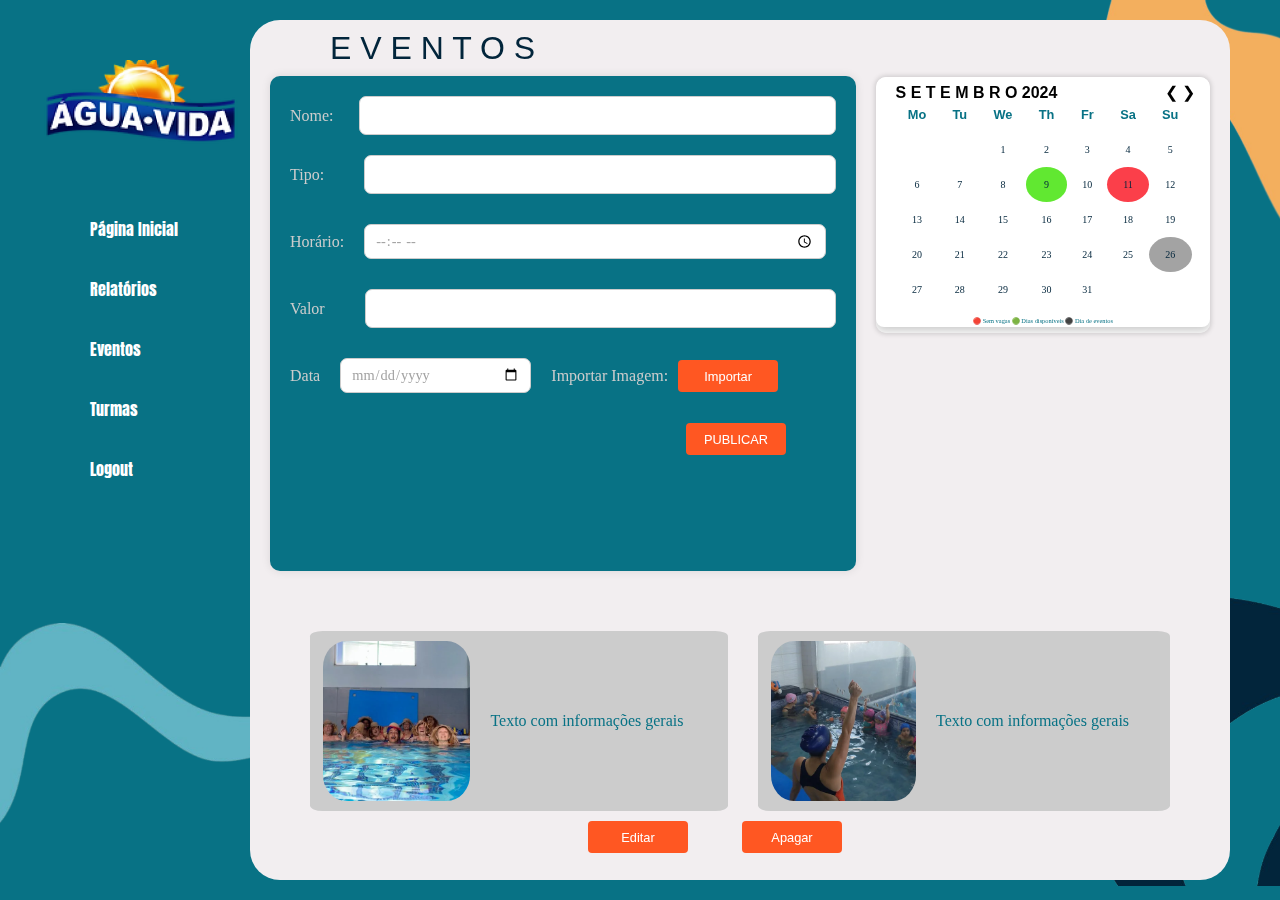
==== adm_dashboard/eventos.html @ 8c6cc9de "Add files via upload" ====
<!DOCTYPE html>
<html lang="pr-br">
  <head>
    <meta charset="UTF-8" />
    <meta name="viewport" content="width=device-width, initial-scale=1.0" />
    <title>Página Intranet</title>
    <link rel="stylesheet" href="style.css" />
  </head>

  <body>
    <div class="bg3">
      <img src="/adm_dashboard/img/backlaranja.png" alt="" />
    </div>

    <div class="container">
      <div class="navigation">
        <img src="img/logo.png" alt="" />
        <ul>
          <li>
            <a href="index.html">
              <span class="title">Página Inicial</span>
            </a>
          </li>
          <li>
            <a href="relatorio.html">
              <span class="title">Relatórios</span>
            </a>
          </li>
          <li>
            <a href="eventos.html">
              <span class="title">Eventos</span>
            </a>
          </li>
          <li>
            <a href="turmas.html">
              <span class="title">Turmas</span>
            </a>
          </li>
          <li>
            <a href="/login_user.html">
              <span class="title">Logout</span>
            </a>
          </li>
        </ul>
        <div class="bg1">
          <img src="/adm_dashboard/img/backazulc.png" alt="" />
        </div>
      </div>
    </div>

    <div class="main">
       <h1 class="tituloturma">E V E N T O S</h1>
       <div class="conteudo">
      <div class="cardBoxevent">
       
        <form action="" method="">
          <div class="form-group">
            <div class="input-group">
              <label for="nome" >Nome:</label>
              <input type="text" id="nome" name="nome" class="nome" required/>
            </div>
            <div class="input-group">
              <label for="tipo">Tipo: </label>
                <input type="text" id="tipo" name="tipo" required/>
            </div>
              <div class="input-group">
                <label for="horario">Horário:</label>
                <input type="time" id="horario" name="horario" required/>
              </div>

              <div class="input-group">
                <label for="horario">Valor</label>
                <input type="text" id="horario" name="horario" required/>
              </div>
              <div class="input-group">
                <label for="horario">Data</label>
                <input type="date" id="horario" name="date" required/>
                <label for="importar">Importar Imagem: </label>
                <div class="buttonp">
                  <button>Importar</button>
              </div>
              </div>
              <div class="buttonp">
                <button>PUBLICAR</button>
            </div>
              </div>
            </div>
            <div class="card2">
              <div class="calendario">
          
                <div class="mes-ano">
                    S E T E M B R O 2024
                </div>
                <div class="setas">
                    <span class="ant-mes" onclick="changeMonth(-1)">❮</span>
                    <span class="prox-mex" onclick="changeMonth(1)">❯</span>
                </div>
                    
                <table class="nome-mes">
                  <thead>
                    <tr>
                      <th>Mo</th>
                      <th>Tu</th>
                      <th>We</th>
                      <th>Th</th>
                      <th>Fr</th>
                      <th>Sa</th>
                      <th>Su</th>
                    </tr>
                  </thead>
                  <tbody class="dias">
                    <tr>
                        <td></td>
                        <td></td>
                        <td>1</td>
                        <td>2</td>
                        <td>3</td>
                        <td>4</td>
                        <td>5</td>
                    </tr>
                    <tr>
                        <td>6</td>
                        <td>7</td>
                        <td>8</td>
                        <td class="disponivel">9</td>
                        <td>10</td>
                        <td class="ocupado">11</td>
                        <td>12</td>
                    </tr>
                    <tr>
                        <td>13</td>
                        <td>14</td>
                        <td>15</td>
                        <td>16</td>
                        <td>17</td>
                        <td>18</td>
                        <td>19</td>
                    </tr>
                    <tr>
                        <td>20</td>
                        <td>21</td>
                        <td>22</td>
                        <td>23</td>
                        <td>24</td>
                        <td>25</td>
                        <td class="inativo">26</td>
                    </tr>
                    <tr>
                        <td>27</td>
                        <td>28</td>
                        <td>29</td>
                        <td>30</td>
                        <td>31</td>
                        <td></td>
                        <td></td>
                    </tr>
                  </tbody>
                </table>
                <p class="legenda"> &#128308; Sem vagas &#128994; Dias disponíveis &#x26AB; Dia de eventos</p>
              </div>
  </section> 
    
            </div>
          
        </form>
      </div>
      <div class="eventoscard">
      <div class="evento1">
              <img src="img/arraia.jpg" alt="Arraiá Tradicional">
              <p>Texto com informações gerais</p>
      </div>
      <div class="evento2">
         
              <img src="img/pascoa.jpg" alt="Carnaval Animado">
              <p>Texto com informações gerais</p>
      </div>
    </div>
    <div class="buttonea">
      <button>Editar</button>
      <button>Apagar</button>
    </div>
  </div>
  </div>
    <div class="bg2">
      <img src="/adm_dashboard/img/backazule.png" alt="" />
    </div>
    <div id="modal" class="modal">
      <div class="modal-content">
        <span class="close">&times;</span>
        <div class="formodal">
        <form >
          <label for="nome">Nome:</label>
          <input type="text" id="edit-nome" name="nome" />
    
          <label for="tipo">Tipo:</label>
          <input type="text" id="edit-tipo" name="tipo" />
    
          <label for="horario">Horário:</label>
          <input type="time" id="edit-horario" name="horario" />
    
          <label for="valor">Valor:</label>
          <input type="text" id="edit-valor" name="valor" />
    
          <label for="data">Data:</label>
          <input type="date" id="edit-data" name="data" />
          <label for="importar">Importar Imagem: </label>
          
          <div class="buttonp">
            <button>Importar</button>
        </div>
        </form>
        <div class="evento1_modal">
          <img src="img/arraia.jpg" alt="Arraiá Tradicional">
          <p>Texto com informações gerais</p>
  </div>
  
 
    </div>
    <div class="buttonea">
      <button>Editar</button>
      <button>Apagar</button>
    </div>
</div>
    <script src="main.js"></script>
  </body>
</html>
---- adm_dashboard/style.css ----
@import url('https://fonts.googleapis.com/css2?family=Anton&display=swap');
@font-face {
    font-family: "Lulo Clean One Bold";
    src: url("https://db.onlinewebfonts.com/t/164a60c2e090248befbcf32fdd5af386.eot");
    src: url("https://db.onlinewebfonts.com/t/164a60c2e090248befbcf32fdd5af386.eot?#iefix")format("embedded-opentype"),
    url("https://db.onlinewebfonts.com/t/164a60c2e090248befbcf32fdd5af386.woff2")format("woff2"),
    url("https://db.onlinewebfonts.com/t/164a60c2e090248befbcf32fdd5af386.woff")format("woff"),
    url("https://db.onlinewebfonts.com/t/164a60c2e090248befbcf32fdd5af386.ttf")format("truetype"),
    url("https://db.onlinewebfonts.com/t/164a60c2e090248befbcf32fdd5af386.svg#Lulo Clean One Bold")format("svg");
}

*{
    margin: 0;
    padding: 0;
    box-sizing: border-box;
}


:root{
    --blue: #087285;
    --white: #fff;
    --gray: #F2EEF0;
    --black1: #222;
    --black2: #999;
}

body {
    min-height: 100vh;
    overflow-x: hidden;
    background-color: #087285;
}


.bg1{
    width: 500px;
    position: absolute;
    left: 0;     
    bottom: 0;
    z-index: -1;
    margin-left: -40px;
}
.bg2{
    width: 300px;
    position: absolute;
    right: 0;  
    bottom: 0; 
    z-index: -1;
    margin-right: -80px;

}

.bg3{
    width: 300px;
    position: absolute;
    right: 0;   
    top: 0; 
    margin-top: -60px;
    margin-right: -80px;
}


.container{
    position: relative;
    width: 100%;
}
/*================navigation==============*/
.navigation{
    position: fixed;
    width: 250px;
    height: 100%;
    background-color: var(--blue);
    transition: 0.5s;
    overflow: hidden;
}
img{
    width: 80%;
    margin: 10px;
    padding-top: 50px;
    margin-left: 40px;
}


.navigation ul{
    top: 0;
    left: 0;
    width: 100%;
    margin-left: 40px;
    text-align: center;
    margin-top: 40px;
}

.navigation ul li{
    position: relative;
    width: 100%;
    list-style: none;
    padding-left: 40px;
    font-family: 'Anton';
    border-top-left-radius: 30px;
    border-bottom-left-radius: 30px;
}

.navigation ul li:hover,
.navigation ul li.hovered{
    background-color: var(--gray);
}

.navigation ul li a{
    position: relative;
    display: block;
    width: 100%;
    display: flex;
    text-decoration: none;
    color: var(--white);
}

.navigation ul li:hover a,
.navigation ul li.hovered{
    color: var(--blue);

}

.navigation ul li a .title{
    position: relative;
    display: block;
    padding: 0 10px;
    height: 60px;
    line-height: 60px;
    text-align: start;
    white-space: nowrap;
}



/*----------------------curve outsite------------*/
.navigation ul li:hover a::before,
.navigation ul li.hovered a::before{
    content: "";
    position: absolute;
    right: 0;
    top: -50px;
    width: 50px;
    height: 50px;
    background-color: transparent;
    border-radius: 50%;
    box-shadow: 35px 35px 0 10px var(--gray);
    pointer-events: none;
}

.navigation ul li:hover a::after,
.navigation ul li.hovered a::after{
    content: "";
    position: absolute;
    right: 0;
    bottom: -50px;
    width: 50px;
    height: 50px;
    background-color: transparent;
    border-radius: 50%;
    box-shadow: 35px -35px 0 10px var(--gray);
    pointer-events: none;
}

.main{
    background-color: #F2EEF0;
    width: calc(100% - 300px); 
    height: calc(100% - 40px);
    position: absolute;
    left: 250px; 
    z-index: 1; 
    padding: 20px; 
    top: 20px;
    border-radius: 30px;
    overflow: auto;
    
}

.cardbox, .cardbox2 {
    display: flex;
    justify-content: space-between;
    flex-wrap: wrap; 
    gap: 20px;
    
}
.card1{
    background-color: #FFFFFF;
    border-radius: 10px;
    box-shadow: 0px 0px 5px 1px #00000029;
    width: 30vw;
    height: 20vw;
    flex: 1 1 calc(50% - 40px); 
    max-width: 100%; 
    overflow: auto;
}

.card2{
    background-color: #FFFFFF;
    border-radius: 10px;
    box-shadow: 0px 0px 5px 1px #00000029;
    width: 10vw;
    height: 20vw;
    flex: 1 1 calc(20% - 10px); 
    max-width: 100%; 
    overflow: auto;
}
.card3, .card4 {
    background-color: #FFFFFF;
    border-radius: 10px;
    box-shadow: 0px 0px 5px 1px #00000029;
    width: 27vw;
    height: 20vw;
    flex: 1 1 calc(30% - 20px); 
    max-width: 100%; 
    overflow: auto;
    margin-top: 20px;
}

@media (max-width: 1024px) {
    .card1, .card2, .card3, .card4 {
        width: 45vw; 
        height: 35vw;
    }
}

@media (max-width: 768px) {
    .card1, .card2, .card3, .card4 {
        width: 90vw; 
        height: 40vw;
    }
}

.main {
    background-color: #F2EEF0;
    width: calc(100% - 300px); 
    height: calc(100% - 40px);
    position: absolute;
    left: 250px; 
    z-index: 1; 
    padding: 20px; 
    top: 20px;
    border-radius: 30px;
    display: flex;
    flex-direction: column; /* Garante que a estrutura seja vertical */
}
/*=========== relatorio =============*/
h1{
    font: 2rem "Futura LT Regular",sans-serif;
    color:#02253B;
    margin-left: 60px;
    margin-bottom: 10px;
    

}
hr{
    width: 100%;
    height: 1px;
    border: 0px;
    border-top: 3px solid #F4AF5E;
}

.relatorio{
    padding: 25px 10px 15px 10px;
    justify-content: left;
    margin: 10px;
    margin-top: 20px;
}

section details summary {
    font: 1.5rem 'Futura LT', cursive;
    color: #087285;
    background-color: #D9D9D9;
    padding: 1%;
    border-radius: 10px;
    margin-bottom: 10px;
}

table {
    border-collapse: collapse;
    align-items: center;
    width: 90%;
    margin: 10px auto;
    background-color: #D9D9D9; 
    margin-top:-10px;
    border-bottom-left-radius: 10px;
    border-bottom-right-radius: 10px;
    
  }

  th{
    font: 1.1rem 'Futura LT', cursive;
    color: #087285;
    border-top: 1px solid #60B4C3;
  }
  td{
    font: 0.9rem 'Futura LT';
    color: #02253B;
  }

  th, td {
    padding: 10px;
    text-align: center;
    border-bottom: 1px solid #60B4C3; 
    border-right: 1px solid #60B4C3; /
  }
  th:last-child, td:last-child {
    border-right: none; /* Remova a borda à direita para a última célula de cada linha */
  }

  tr:last-child th, tr:last-child td {
    border-bottom: none; /* Remova a borda inferior para a última linha */
  }


/*Calendário*/


.legenda {
    justify-content: center;
    align-items: center;
    display: flex;
    font: 0.4em 'futura LT Regular';
}


.calendario{
    background-color: #fff;
    box-shadow: 0 4px 8px #CCC;
    transition: 0.1s;
    padding: 2px;
    border-radius: 8px;
    border: none;
    width: 100%;
    text-align: center;
}

.calendario td,th{
    border-right: none;
    border-bottom: none;
}

.calendario:hover {
    box-shadow: 0 8px 16px #CCC;

}

.mes-ano, .setas{
    display: inline-block;
}

.mes-ano{
    margin-right:30%;
    font: 1.0rem 'Futura LT Regular', sans-serif;
    font-weight: bold;
    padding: 5px;
}
.nome-mes, .nome-mes th{

    background-color: #FFF;
    font: 0.8rem 'Futura LT Regular', sans-serif;
    font-weight: bold;
    border: none;
}
.dias td{
    padding: 12px;
    font-size: 10px;
}

.disponivel{
    background-color: #61E831;
    border-radius: 50%;
    box-sizing: content-box;
}

.ocupado{
    background-color: #FB3F4A;
    border-radius: 50%;
}

.inativo{
    background-color: #A3A3A3;
    border-radius: 50%;
}

.turmas{
    padding: 10px;
}

.slide1, .slide2{
    background-color: #CCC;
    display: flex;
    max-width: 100%;
    margin-bottom: 20px;
    align-items: center;
    border-radius: 3%;
    margin: 10px;
}

.slide1 img, .slide2 img{
    max-width: 30%;
    align-items: center;
    border-radius: 10px;
    padding-top: 0;
}
p{
    font-family: 'Futura LT Regular';
    color: #087285;
    font-size: bold;
}

/* ------------------Turmas----------------- */


.cardBox {
    background-color: #087285;
    padding: 20px;
    border-radius: 10px;
    box-shadow: 0px 0px 10px rgba(0, 0, 0, 0.1);
    height: 50vh;
    margin-top: -1px;
}

.tituloturma {
    margin-top: -10px;
}

.form-group {
    display: flex;
    flex-direction: column;
    gap: 20px;
}

.input-row {
    display: flex;
    gap: 20px;
}

.input-group {
    display: flex;
    flex-direction: row;
    align-items: center;
    gap: 10px;
    flex: 1;
}

label {
    font: 1rem 'Futura LT Regular';
    color: #CCC;
    margin: 0;
}


input,
select {
    font: 0.9rem 'Futura LT Regular';
    color: #A3A3A3;
    border: 1px solid #ccc;
    border-radius: 7px;
    padding: 10px;
    box-sizing: border-box;
    width: 100%;
    margin-left: 30px;
}

.nome {
    margin-left: 15px;
}
.modalidade{
    margin-right: -40px;
}

input[type="time"]{
    margin-left: 8px;
}

button {
    background-color: #FF5722;
    color: white;
    padding: 9px 9px;
    width: 100px;
    border: none;
    border-radius: 4px;
    cursor: pointer;
    font: 0.8rem "Futura LT Regular", sans-serif;
    margin-right: 50px;
    height: 32px;

}

.buttonea {
    text-align: center;
}

.buttonp {
    text-align: right;
}


/*=====================EVENTOS===================*/
.cardBoxevent{
    background-color: #087285;
    padding: 20px;
    border-radius: 10px;
    box-shadow: 0px 0px 10px rgba(0, 0, 0, 0.1);
    height: 55vh;
    margin-top: -1px;
    flex: 1 1 calc(50% - 40px);
    margin-right: 20px;
    
}

.conteudo{
    display: flex;
    
}

input[type="date"]{
    width: 35%;
}

.eventoscard{
    display: flex;
    justify-content: space-between;
    margin-top: 50px;
    gap: 10px;
    padding-left: 30px;
    padding-right: 30px;
}


.evento1, .evento2{
    background-color: #CCC;
    display: flex;
    max-width: 50%;
    margin-bottom: 20px;
    align-items: center;
    border-radius: 3%;
    margin: 10px; 
    height: 20vh; 
}


.evento1 img, .evento2 img{
    width: 40%;
    height: 20vh;
    margin-left: 3px;
    border-radius: 20%;
    padding: 10px;
    object-fit: cover;
}


/*======================MODAL=======================*/

/* Ajuste o modal para o mesmo tamanho do container */
.modal {
    display: none;
    position: fixed;
    z-index: 1;
    left: 0;
    top: 0;
    width: 100%;
    height: 100%;

    background-color: rgba(0, 0, 0, 0.5); /* Fundo preto com opacidade */
  }
  
  /* Definir o conteúdo do modal para ter o mesmo tamanho do container */
  .modal-content {
    background-color: #60B4C3;
    align-items: center;
    border-radius: 4%;
    border-end-end-radius: 4%;
    margin: 0 auto;
    padding: 20px;
    border: 1px solid #888;
    width: 100%; 
    max-width: 800px; 
    height: auto;
    max-height: 80%; 
    overflow-y: auto; 
    
  }
  .formodal{
    display: flex;
    gap: 100px;
    background-color: #02253B;
    border-radius: 4%;
    width: 100%;
    padding: 20px;
    margin-bottom: 10px;
  }

.formodal input[type="text"],input[type="date"], input[type="time"]{
    height: 35px;
    margin: 5px;
}

.evento1_modal{
    background-color: #CCC;
    text-align: center;
    align-items: center;
    max-width: 50%;
    margin-bottom: 20px;
    align-items: center;
    border-radius: 3%;
    margin: 10px; 
    height: 50vh; 
}
.evento1_modal img{
    align-items: center;
    width: 90%;
    margin: 0;
    margin-bottom: 50px;
    border-radius: 10%;
}
  /* Estilo para o botão de fechar */
  .close {
    color: #aaa;
    float: right;
    font-size: 28px;
    font-weight: bold;
  }
  
  .close:hover,
  .close:focus {
    color: black;
    text-decoration: none;
    cursor: pointer;
  }

  /*=============================MODAL TURMAS=======================*/

.form-groupmodal{
    gap: 100px;
    background-color: #087285;
    border-radius: 4%;
    width: 100%;
    padding: 20px;
    margin-bottom: 10px;
}
.form-groupmodal input[type="text"],input[type="date"], input[type="time"]{
    height: 35px;
    margin: 10px;
    
}
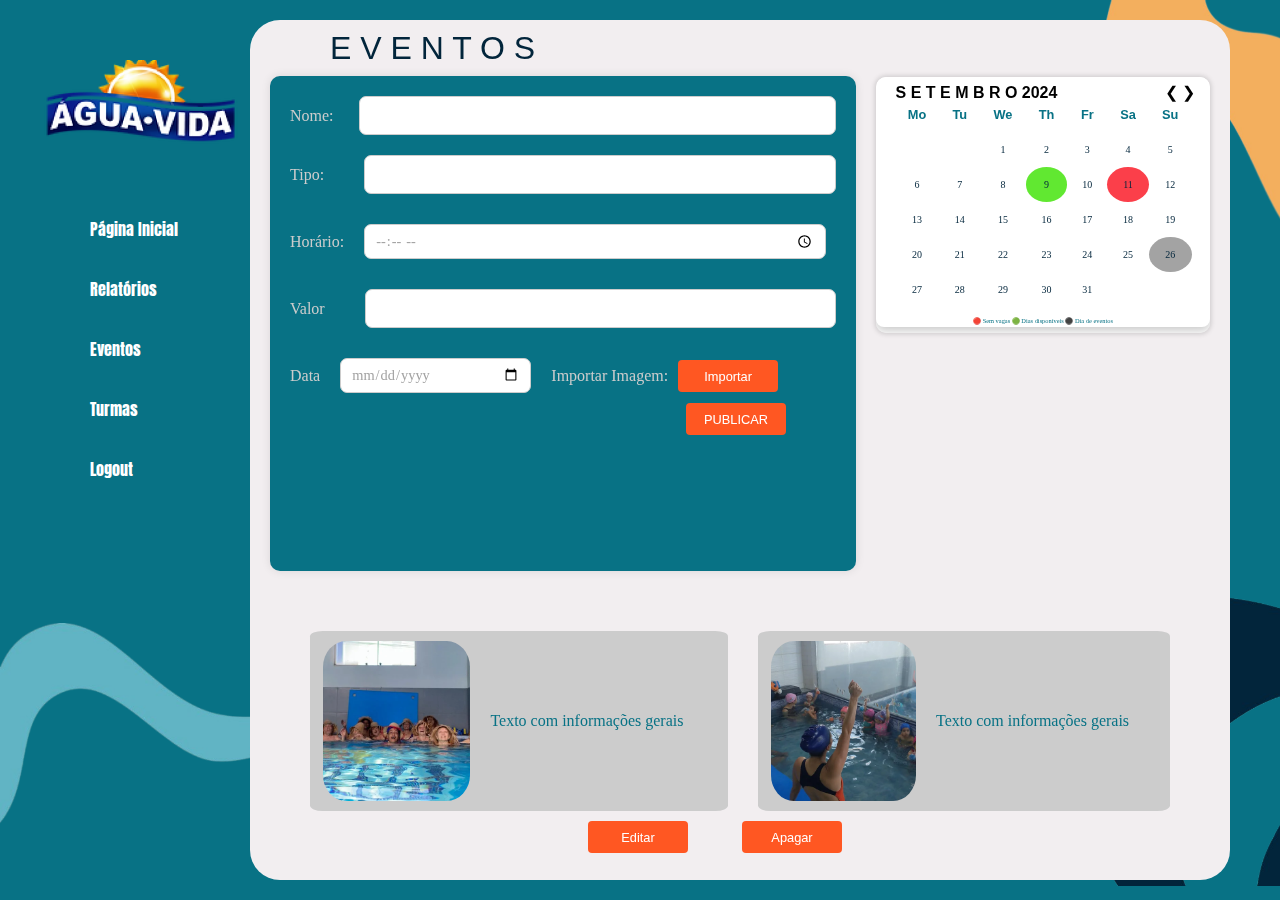
==== commit a0dcf892: "Update eventos.html" ====
--- a/adm_dashboard/eventos.html
+++ b/adm_dashboard/eventos.html
@@ -80,10 +80,10 @@
                   <button>Importar</button>
               </div>
               </div>
-              <div class="buttonp">
+              </div>
+          <div class="buttonp">
                 <button>PUBLICAR</button>
             </div>
-              </div>
             </div>
             <div class="card2">
               <div class="calendario">
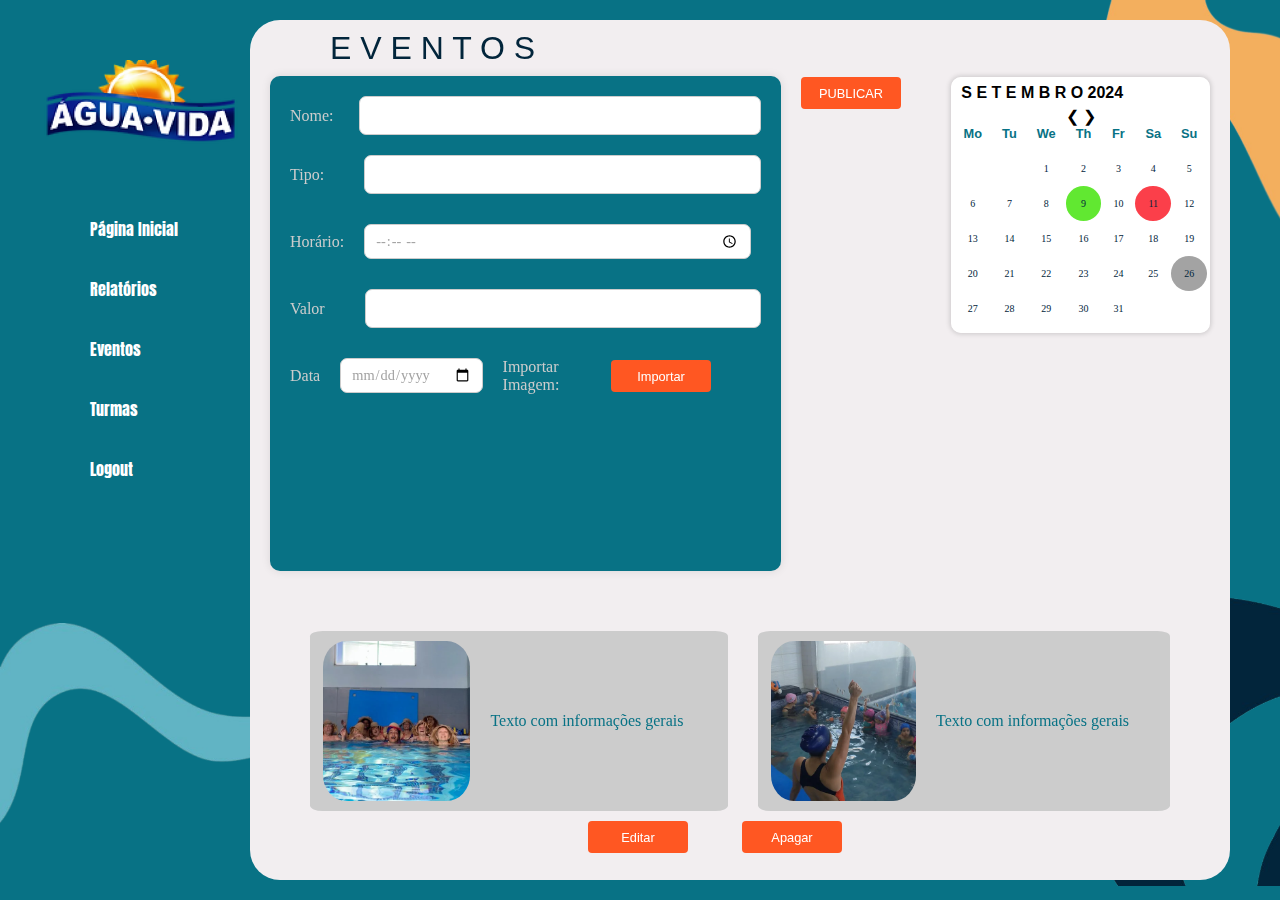
==== commit 25990bff: "Update eventos.html" ====
--- a/adm_dashboard/eventos.html
+++ b/adm_dashboard/eventos.html
@@ -81,9 +81,9 @@
               </div>
               </div>
               </div>
+            </div>
           <div class="buttonp">
                 <button>PUBLICAR</button>
-            </div>
             </div>
             <div class="card2">
               <div class="calendario">
